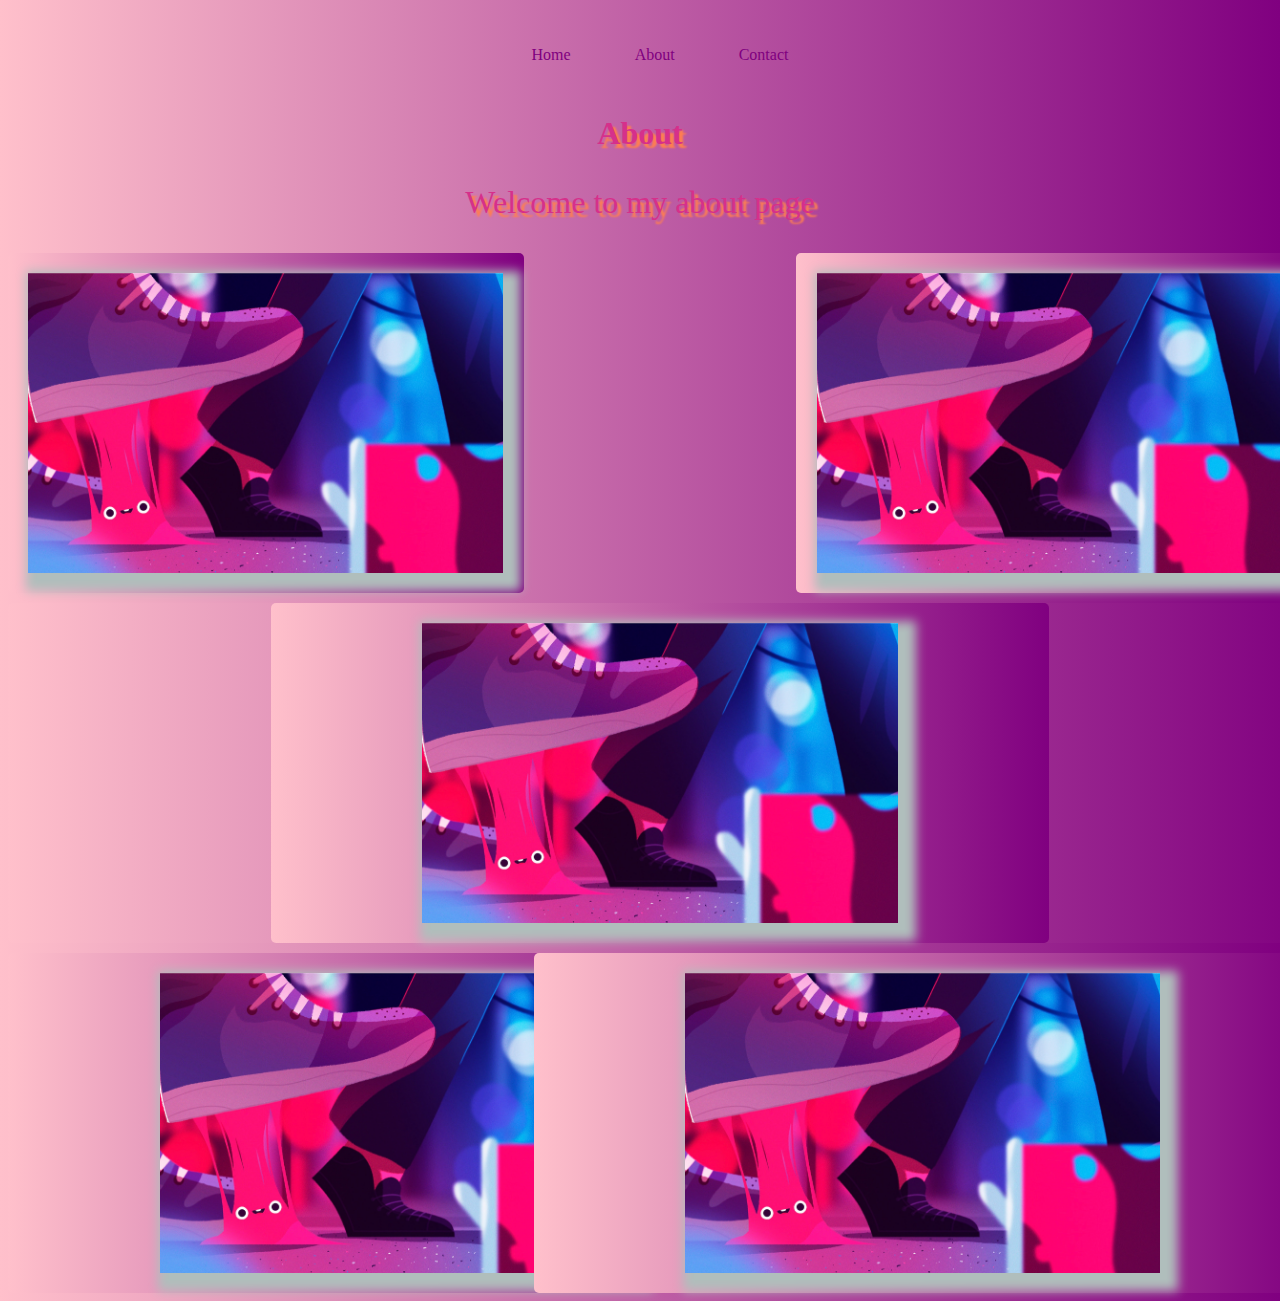
==== about.html @ 6fc9b6e6 "first commit" ====
<!DOCTYPE html>
<html lang="en">
<head>
    <meta charset="UTF-8">
    <meta name="viewport" 
    content="width=device-width, 
    initial-scale=1.0">
    <title>My About Page</title>
    <link rel="stylesheet" href="style.css">
</head>
<body>
    <header>
        <nav>
            <ul>
                <a href="index.html"><li>Home</li></a>
                <a href="about.html"><li>About</li></a>
                <a href="contact.html"><li>Contact</li></a>
            </ul>
        </nav>
    </header>
    <h1>About</h1>
    <p>Welcome to my about page</p>
    <div class="wrapper">
        <div class="Box a"><img src="Unexpected .jpg"
            alt="Unexpected" height="300px"></div>
        <div class="Box b"><img src="Unexpected .jpg"
            alt="Unexpected" height="300px"></div>
        <div class="Box c">></div>
        <div class="Box d"><img src="Unexpected .jpg"
            alt="Unexpected" height="300px"></div>
        <div class="Box e"><img src="Unexpected .jpg"
            alt="Unexpected" height="300px"></div>
        <div class="Box f"><img src="Unexpected .jpg"
            alt="Unexpected" height="300px"></div>
      </div>
</body>
</html>
---- style.css ----
h1 {
    text-align: center;
    color: rgb(214, 48, 139);
    text-shadow: 4px 4px 2px coral;   
   
}

p {
    text-align: center;
    color: rgb(214, 48, 139);
    text-shadow: 4px 4px 2px coral; 
    font-size: 200%; 
}


.title  {
    color: orange;
}

#italic {
    color: orange;
}

nav {
    background-color: linear-gradient(to right,pink, salmon);
    text-align: center;
    display: inline;
}

.nav-wrapper {
    background-color: salmon;
    color: purple;
}

    a {
        text-decoration-line: none;
        color: purple;

    }

nav ul {
    list-style: none;
    color: purple;
}

nav li {
    display: inline-block;
    padding: 30px;
    }


.container {
    border: 20px dotted rgb(146, 28, 28);
    margin: 50px 5px 25px 0px;
    padding: 30px 0px 10px 5px;

}


.box {
    height: 200px;
    width: 200px;
    background: blue;
    margin: 10px 10px;  
}

@keyframes fadeMe {
    0% {
        opacity: 1;
    }
100% {
    opacity: 0;
}
}

#box1 {
    animation-name:  fadeMe;
     animation-duration: 4s;
     animation-iteration-count: infinite;
     animation-timing-function: linear;
}

@keyframes rotation {
0% {transform: rotate (90deg);}
50% {transform: rotate(180deg);}
100% {transform: rotate(360);}
}

#box2 {
    animation-name: rotation;
    animation-duration: 5s;
    animation-iteration-count: 4s;
    animation-timing-function: ease-in-out;
    border-radius: 10%;
    background-image: radial-gradient(circle, purple, yellow, pink,
     purple);
    }



   @keyframes getBigger {
       0% {transform: scale(1);}
       50% {transform: scale(2);}
       100% {transform: scale(.5);}
   }
   

#box3 {
    animation: getBigger infinite 8s ease-in;
    border-radius: 50%;
    background: orange;
}


@keyframes changeColors {
    0% {background-color: gray;}
    25% {background-color:purple;}
    50% {background-color: yellow;}
    75% {background-color:pink;}
    100% {background-color: gray;}
}

#box4 {
    animation: changeColors 7s forwards;

}


@keyframes moveBox {
    0% {left: 0px; top: 0px;}
    25% {left: 100px; top: 0px;}
    50% {left: 100px; top: 200px;}
    75% {left: 0px; top: 200px;}
    100% {left: 0px; top: 0px;}
}
 
#box5 {
    position: relative;
    background: pink;
    animation: moveBox 5s 3s;

}

    #box6 {
        top: 10px;
        left: 20px;
        position: relative;
    }

html {
    background-image: linear-gradient(to right,pink, purple);
}
.circle-img {
border-radius: 120%;
}

.flex {
    margin: 30px;
    border: 3px solid black;
    display: flex;
    flex-wrap: wrap;
}

.contact-box {
    display: inline-flex;
    color: turquoise;
    justify-content: left;
    justify-content: stretch;
    padding: 100spx;
}

.icon-prefix {
    color: turquoise;

}

    /* justify-content: center; */
    /* justify-content: start; */
    /* justify-content: end;   */
    /* justify-content: flex-start; */
    /* justify-content: flex-end; */
    /* justify-content: left; */
    /* justify-content: right; */
    /* justify-content: normal; */
    /* justify-content: space-between; */
    /* justify-content: space-around; */
    /* justify-content: space-evenly; */

    


img {
    box-shadow: 8px 8px 10px 10px
     rgb(176, 190, 188);
    
}
.row {
    margin: 30;
}

.input-field {
    margin: 20px;
}

/* form input {
    display: block;
    margin:  30px;
}

form textarea {
display: block;
margin: 30px;
}

form button {
display: block;
margin: 30px;
} */

form input, textarea, button {
display: block;
margin: 30px;
}

.wrapper {
    display: grid;
    grid-gap: 10px;
    grid-template-columns: repeat(5, [col] 20% ) ;
    grid-template-rows: repeat(3, [row] auto  );
    background-color:  linear-gradient(to right,pink, purple);
}

.Box {
    background-color: linear-gradient(to right,pink, purple);
    color: pink;
    border-radius: 5px;
    padding: 20px;
    font-size: 150%;
    z-index:10;

}

.a {
    grid-column: col / span  2;
    grid-row: row ;
    display: flex;
    justify-content: center;
    background-image: linear-gradient(to right,pink, purple);
}
.b {
    grid-column: col 4 / span  2 ;
    grid-row: row ;
    display: flex;
    justify-content: center;
    background-image: linear-gradient(to right,pink, purple);
}

.c {
    grid-column: col  / span 5 ;
    grid-row: row 2 ;
    display: flex;
    justify-content: center;
    background-image: linear-gradient(to right,pink, purple);
}
.d {
    grid-column: col  / span  3 ;
    grid-row: row 3 ;
    display: flex;
    justify-content: center;
    background-image: linear-gradient(to right,pink, purple);
}

.e {
    grid-column: col 3 / span  3;
    grid-row: row 3;
    display: flex;
    justify-content: center;
    background-image: linear-gradient(to right,pink, purple);
}

.f {
    grid-column: col 2 / span 3;
    grid-row: row 2  ;
    background-color: rgba(49,121,207, 0.5);
    z-index: 20;
    display: flex;
    justify-content: center;
    background-image: linear-gradient(to right,pink, purple);
}
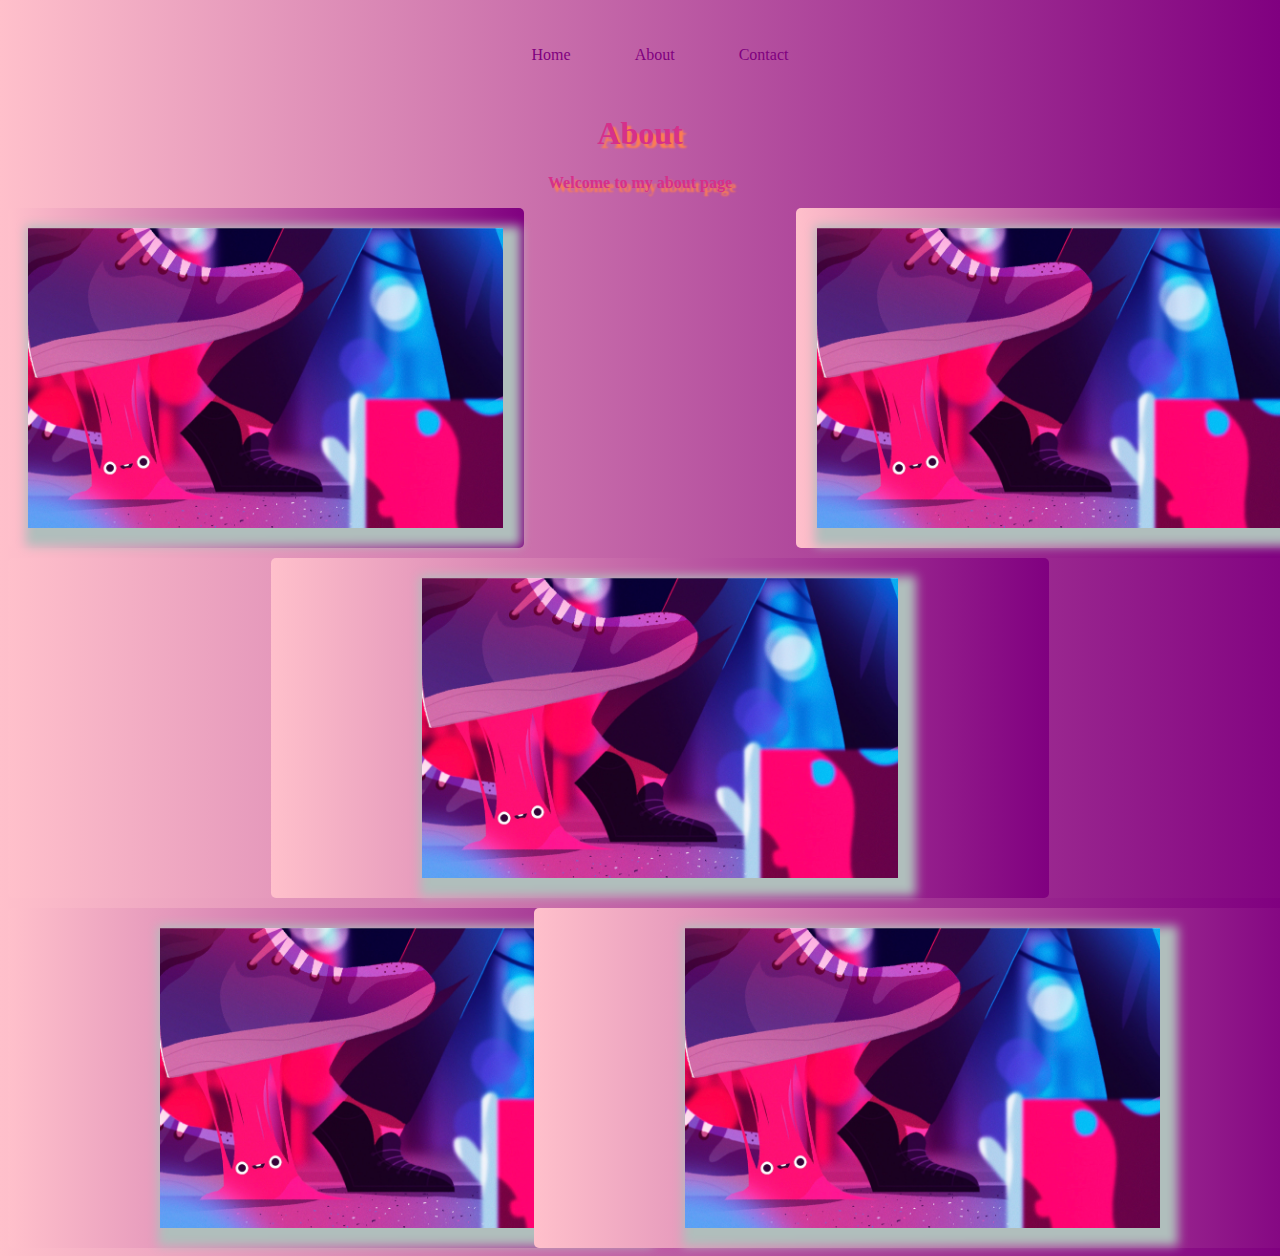
==== commit 48ac78bf: "just some changes" ====
--- a/about.html
+++ b/about.html
@@ -12,9 +12,9 @@
     <header>
         <nav>
             <ul>
-                <a href="index.html"><li>Home</li></a>
-                <a href="about.html"><li>About</li></a>
-                <a href="contact.html"><li>Contact</li></a>
+        <a href="index.html"><li>Home</li></a>
+        <a href="about.html"><li>About</li></a>
+        <a href="contact.html"><li>Contact</li></a>
             </ul>
         </nav>
     </header>
--- a/style.css
+++ b/style.css
@@ -9,7 +9,8 @@
     text-align: center;
     color: rgb(214, 48, 139);
     text-shadow: 4px 4px 2px coral; 
-    font-size: 200%; 
+    font-weight: 700;
+    font-weight: 700;
 }
 
 
